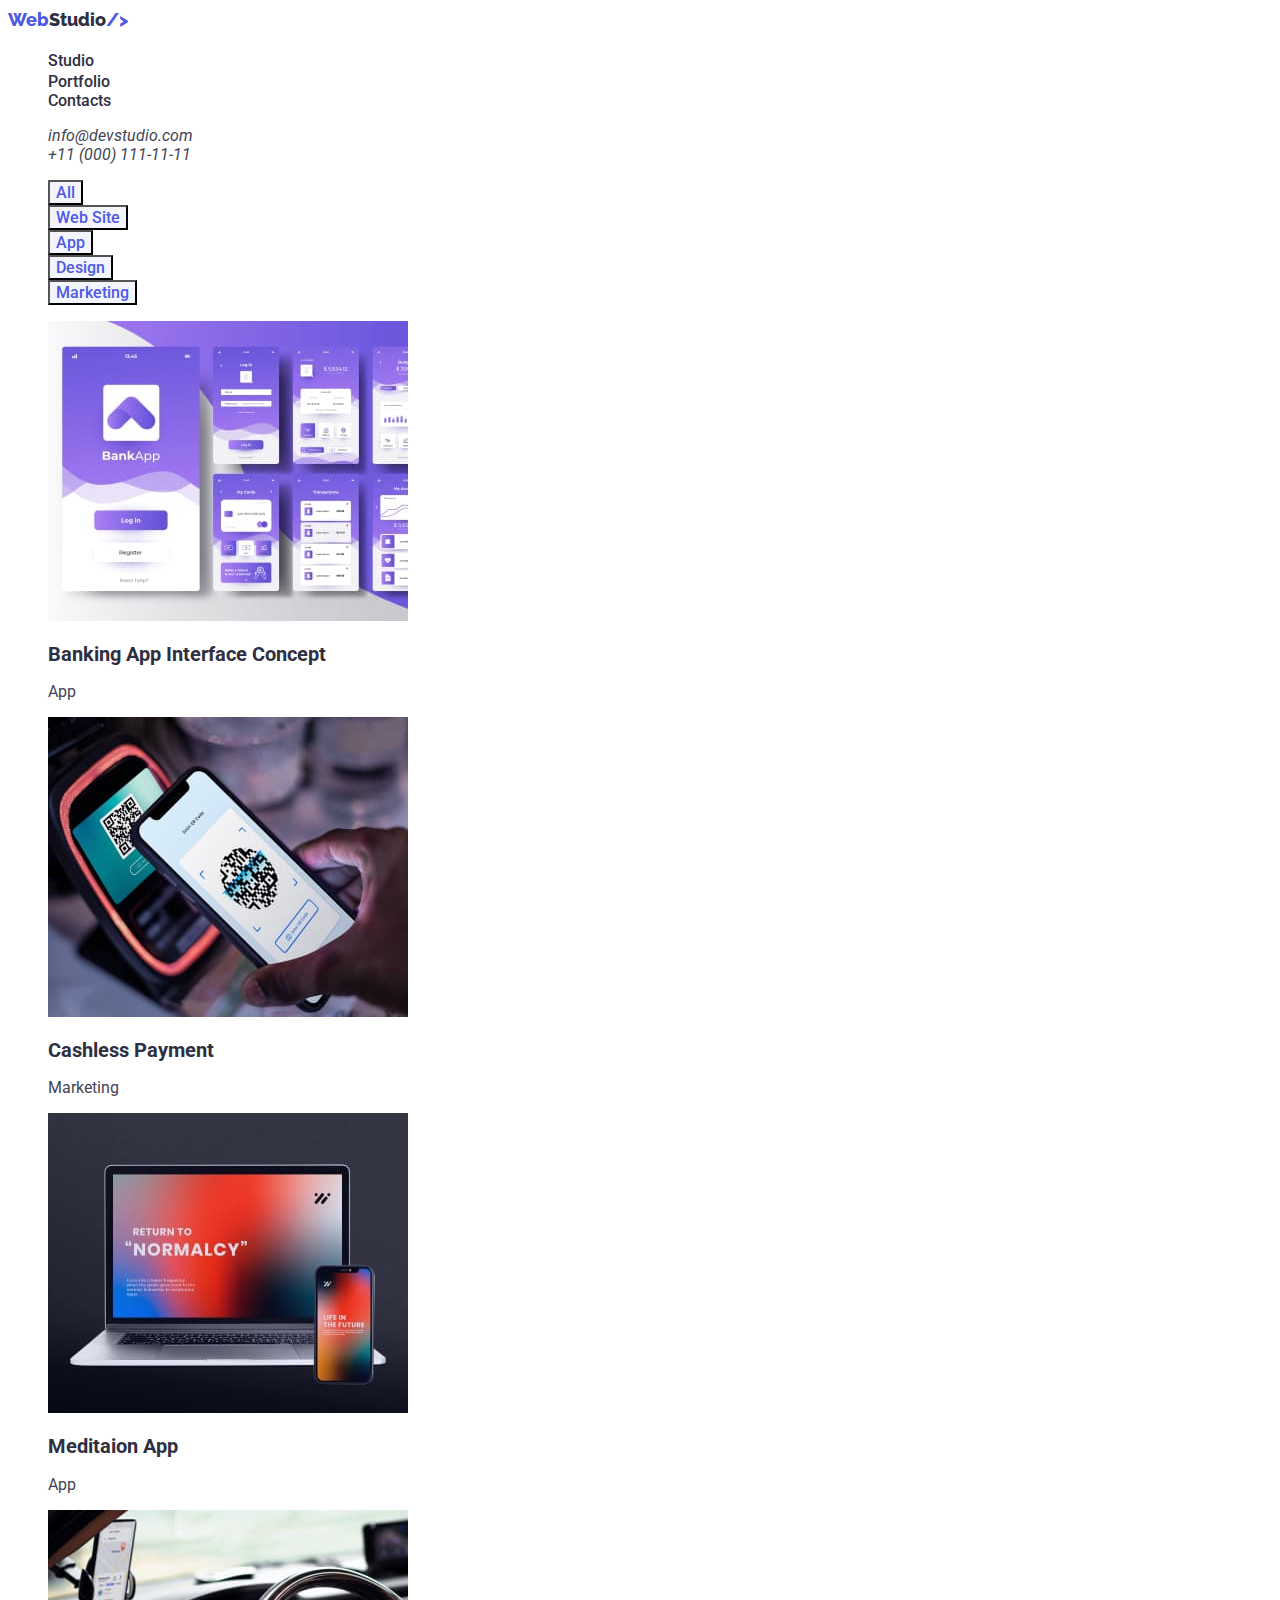
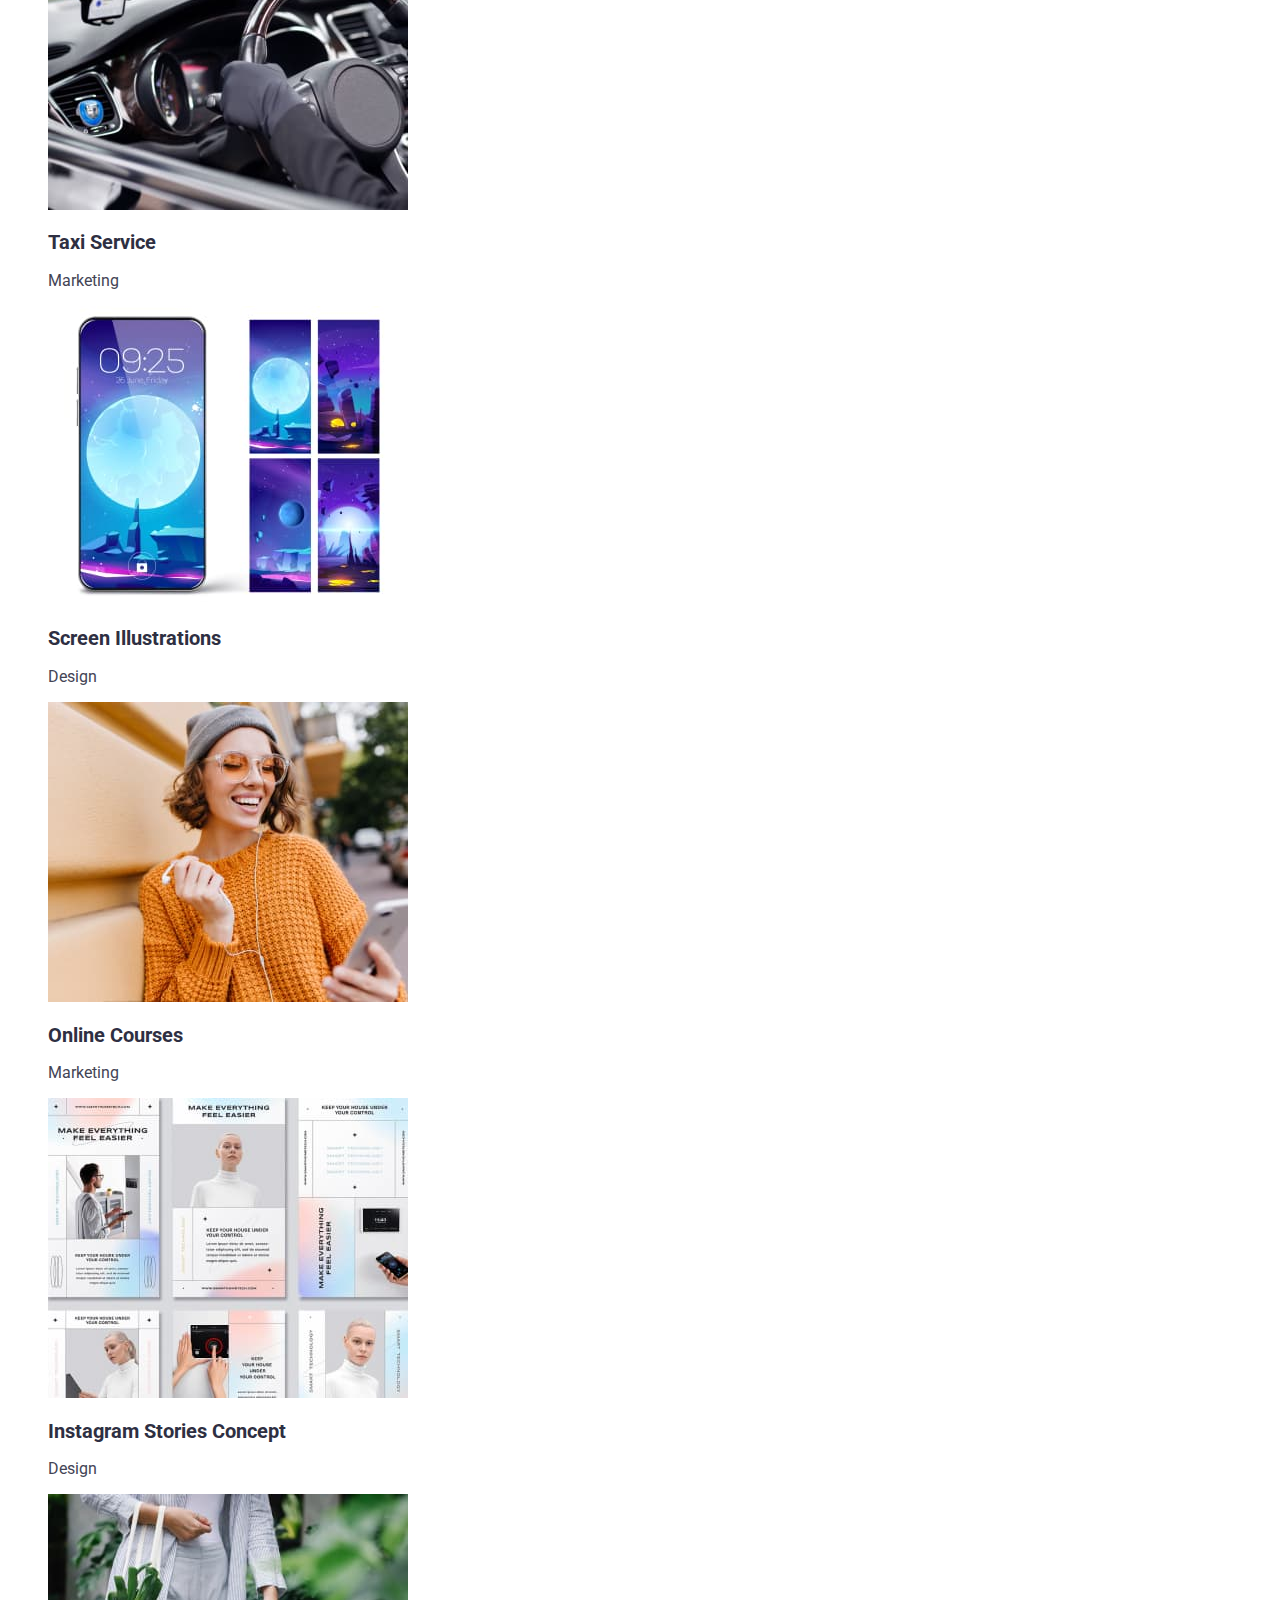
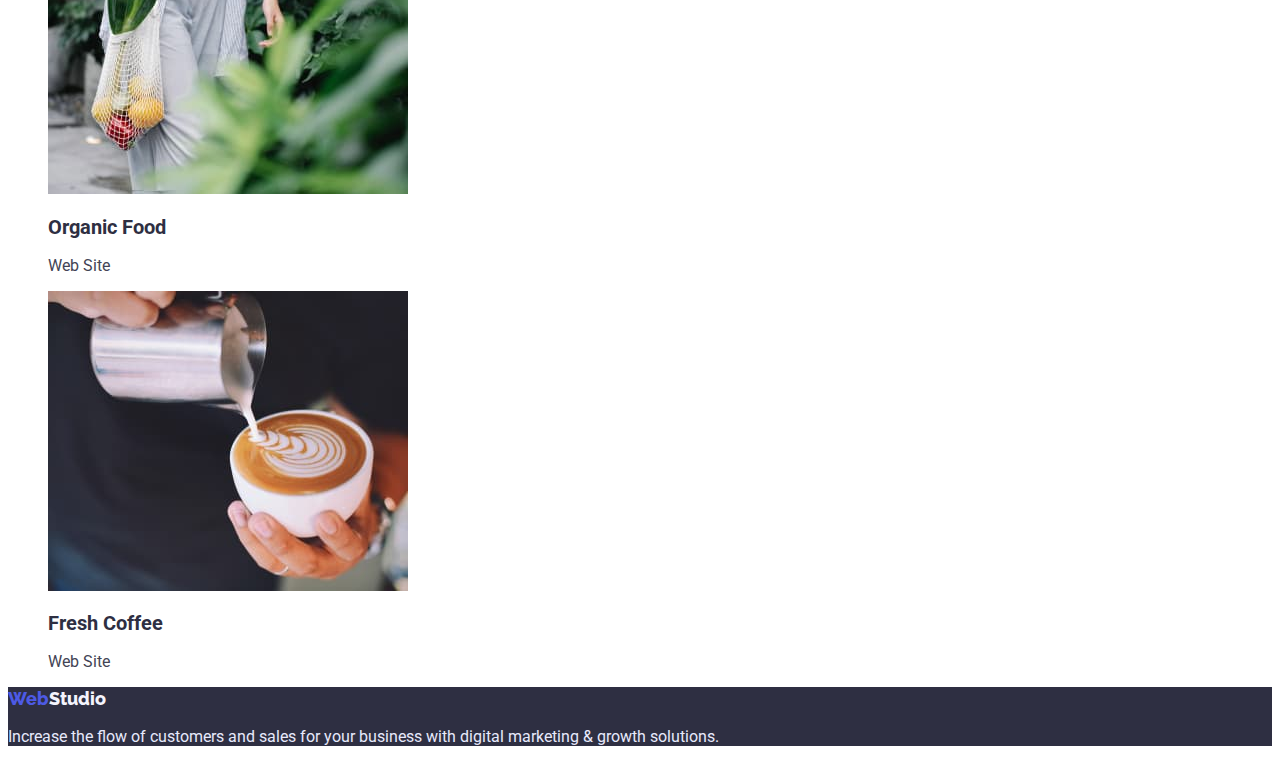
==== portfolio.html @ bbe9b365 "update index html file" ====
<!DOCTYPE html>
<html lang="en">
  <head>
    <meta charset="UTF-8" />
    <meta http-equiv="X-UA-Compatible" content="IE=edge" />
    <meta name="viewport" content="width=device-width, initial-scale=1.0" />
    <title>WebStudio</title>
    <link rel="preconnect" href="https://fonts.googleapis.com">
<link rel="preconnect" href="https://fonts.gstatic.com" crossorigin>
<link href="https://fonts.googleapis.com/css2?family=Raleway:wght@800&family=Roboto:wght@400;500;700&display=swap" rel="stylesheet">
    <link rel="stylesheet" href="./css/styles.css" />
  </head>
  <body class="page">
    <!-- шапка сайта -->
    <header class="page-header">
      <!--навигация сайта-->
      <nav class="cite-nav">
        <a class="link logo" href="./index.html">Web<span class="logo-header">Studio</span>/>
        <ul class="menu list">
          <li class="menu-item">
            <a class="menu-link link" href="">Studio</a>
          </li>
          <li class="menu-item">
            <a class="menu-link link" href="">Portfolio</a>
          </li>
          <li class="menu-item">
            <a class="menu-link link" href="">Contacts</a>
          </li>
        </ul>
      </nav>
      <!--адресс-->
      <address class="contacts">
        <ul class="list">
          <li class="contacts-item">
            <a class="email-address link" href="mailto:info@devstudio.com">info@devstudio.com</a>
          </li>
          <li class="contacts-item">
            <a class="phone-number link" href="tel:+110001111111">+11 (000) 111-11-11</a>
          </li>
        </ul>
      </address>
    </header>
    <main>
        <section class="section">
            <h1 class="title-section" hidden>portfolio</h1>
            <!--список кнопок -->
            <ul class="list">
                <li>
                    <button class="filter-btn" type="button">All</button>
                </li>
                <li>
                    <button class="filter-btn" type="button">Web Site</button>
                </li>
                <li>
                    <button class="filter-btn" type="button">App</button>
                </li>
                <li>
                    <button class="filter-btn" type="button">Design</button>
                </li>
                <li>
                    <button class="filter-btn" type="button">Marketing</button>
                </li>
            </ul>
            <!-- список карточек -->
            <ul class="list">
                <li>
                    <img src="./images/portfolio/banking-app.jpg"
                     alt="Banking App" width="360" height="300">
                    <h2 class="title-text">Banking App Interface Concept</h2>
                    <p class="text">App</p>
                </li>
                <li>
                    <img src="./images/portfolio/cashless-payment.jpg"
                     alt="Cashless" width="360" height="300">
                    <h2 class="title-text">Cashless Payment</h2>
                    <p class="text">Marketing</p>
                </li>
                <li>
                    <img src="./images/portfolio/meditation-app.jpg"
                     alt="laptop and phone" width="360" height="300">
                    <h2 class="title-text">Meditaion App</h2>
                    <p class="text">App</p>
                </li>
                <li>
                    <img src="./images/portfolio/taxi-service.jpg"
                     alt="man driving" width="360" height="300">
                    <h2 class="title-text">Taxi Service</h2>
                    <p class="text">Marketing</p>
                </li>
                <li>
                    <img src="./images/portfolio/screen-illustrations.jpg"
                     alt="phone screen" width="360" height="300">
                    <h2 class="title-text">Screen Illustrations</h2>
                    <p class="text">Design</p>
                </li>
                <li>
                    <img src="./images/portfolio/online-courses.jpg"
                     alt="girl in headphones" width="360" height="300">
                    <h2 class="title-text">Online Courses</h2>
                    <p class="text">Marketing</p>
                </li>
                <li>
                    <img src="./images/portfolio/instagram-stories.jpg"
                     alt="photo gallery" width="360" height="300">
                    <h2 class="title-text">Instagram Stories Concept</h2>
                    <p class="text">Design</p>
                </li>
                <li>
                    <img src="./images/portfolio/organic-food.jpg"
                     alt="vegetables in a bag" width="360" height="300">
                    <h2 class="title-text">Organic Food</h2>
                    <p class="text">Web Site</p>
                </li>
                <li>
                    <img src="./images/portfolio/fresh-coffee.jpg"
                     alt="a cup of coffee" width="360" height="300">
                    <h2 class="title-text">Fresh Coffee</h2>
                    <p class="text">Web Site</p>
                </li>
            </ul>
        </section>
    </main>
    <!-- футер сайта -->
    <footer class="footer">
      <a class="link logo" href="./index.html">Web<span class="logo-footer">Studio</span></a>
      <p class="text-footer">
        Increase the flow of customers and sales for your business with digital
        marketing & growth solutions.
      </p>
    </footer>
  </body>
</html>
---- css/styles.css ----
/*белый текст #FFFFFF */
/*цвет текста #434455*/
/*цвет заголовков #2E2F42*/
/*цвет текста футер #E7E9FC , цвет лого #F4F4FD  */
/*кнопка и web #4D5AE5 */
/*цвет секции серий #F4F4FD*/
/*фоновый цвет первой секции #2E2F42*/
:root {
  --primary-text-color: #434455;
  --title-text-color: #2e2f42;
  --accent-color: #4d5ae5;
  --cite-white-color: #ffffff;
  --second-accent-grey: #f4f4fd;
  --text-footer: #e7e9fc;
}
body {
  background-color: var(--cite-white-color);
  color: var(--title-text-color);

  font-family: 'Roboto', sans-serif;
}

.list {
  list-style: none;
}
.link {
  text-decoration: none;
}
/*=========== logo ===========*/
.logo {
  font-family: 'Raleway', sans-serif;
  font-weight: 800;
  font-size: 18px;
  line-height: 24px;
  letter-spacing: 1, 33;
  color: var(--accent-color);
}
.logo-header {
  color: var(--title-text-color);
}
.logo-footer {
  color: var(--second-accent-grey);
}
/*======== MENU =============*/
.menu-link {
  font-weight: 500;
  font-size: 16px;
  line-height: 1, 5;
  letter-spacing: 2%;
  color: inherit;
}
.menu-link:hover,
.menu-link:focus {
  color: var(--accent-color);
}
/*========== ADDRESS =========*/
.phone-number,
.email-address {
  font-weight: 400;
  font-size: 16px;
  line-height: 1, 5;
  letter-spacing: 2%;
  color: var(--primary-text-color);
}
.email-address:hover,
.email-address:focus {
  color: var(--accent-color);
}
.phone-number:hover,
.phone-number:focus {
  color: var(--accent-color);
}
/*=========== BUTTON ========*/
.modal-btn {
  font-family: inherit;
  font-weight: 500;
  font-size: 16px;
  line-height: 1, 5;
  letter-spacing: 4%;
  cursor: pointer;
}
.modal-btn:hover,
.modal-btn:focus {
  background-color: var(--accent-color);
  color: var(--cite-white-color);
}
/* =========== FILTER BUTTON ===========*/
.filter-btn {
  font-family: inherit;
  font-weight: 500;
  font-size: 16px;
  line-height: 1, 5;
  letter-spacing: 4%;
  cursor: pointer;
  background-color: var(--second-accent-grey);
  color: var(--accent-color);
}
.filter-btn:hover,
.filter-btn:focus {
  background-color: var(--accent-color);
  color: var(--cite-white-color);
}
/* ========== TEXT ===========*/
.title-text {
  font: weight 500px;
  font-size: 20px;
  line-height: 1, 2;
  letter-spacing: 2%;
}
.title-section {
  font-weight: 700;
  font-size: 36px;
  line-height: 1, 11;
  letter-spacing: 2%;
}
.text {
  font-size: 16px;
  line-height: 1, 5;
  letter-spacing: 2%;
  color: var(--primary-text-color);
}
/*========= HERO SECTION =============*/
.hero {
  background-color: #2e2f42;
}
.hero-title {
  font-weight: 700;
  font-size: 56px;
  line-height: 1, 07;
  letter-spacing: 2%;
  color: var(--cite-white-color);
}
/*========== SECTIONS ==========*/
.our-team {
  background-color: var(--second-accent-grey);
}
/*========== FOOTER =============*/
.footer {
  background-color: var(--title-text-color);
}
.text-footer {
  color: var(--text-footer);
  font-size: 16px;
  line-height: 1, 5;
  letter-spacing: 2%;
}
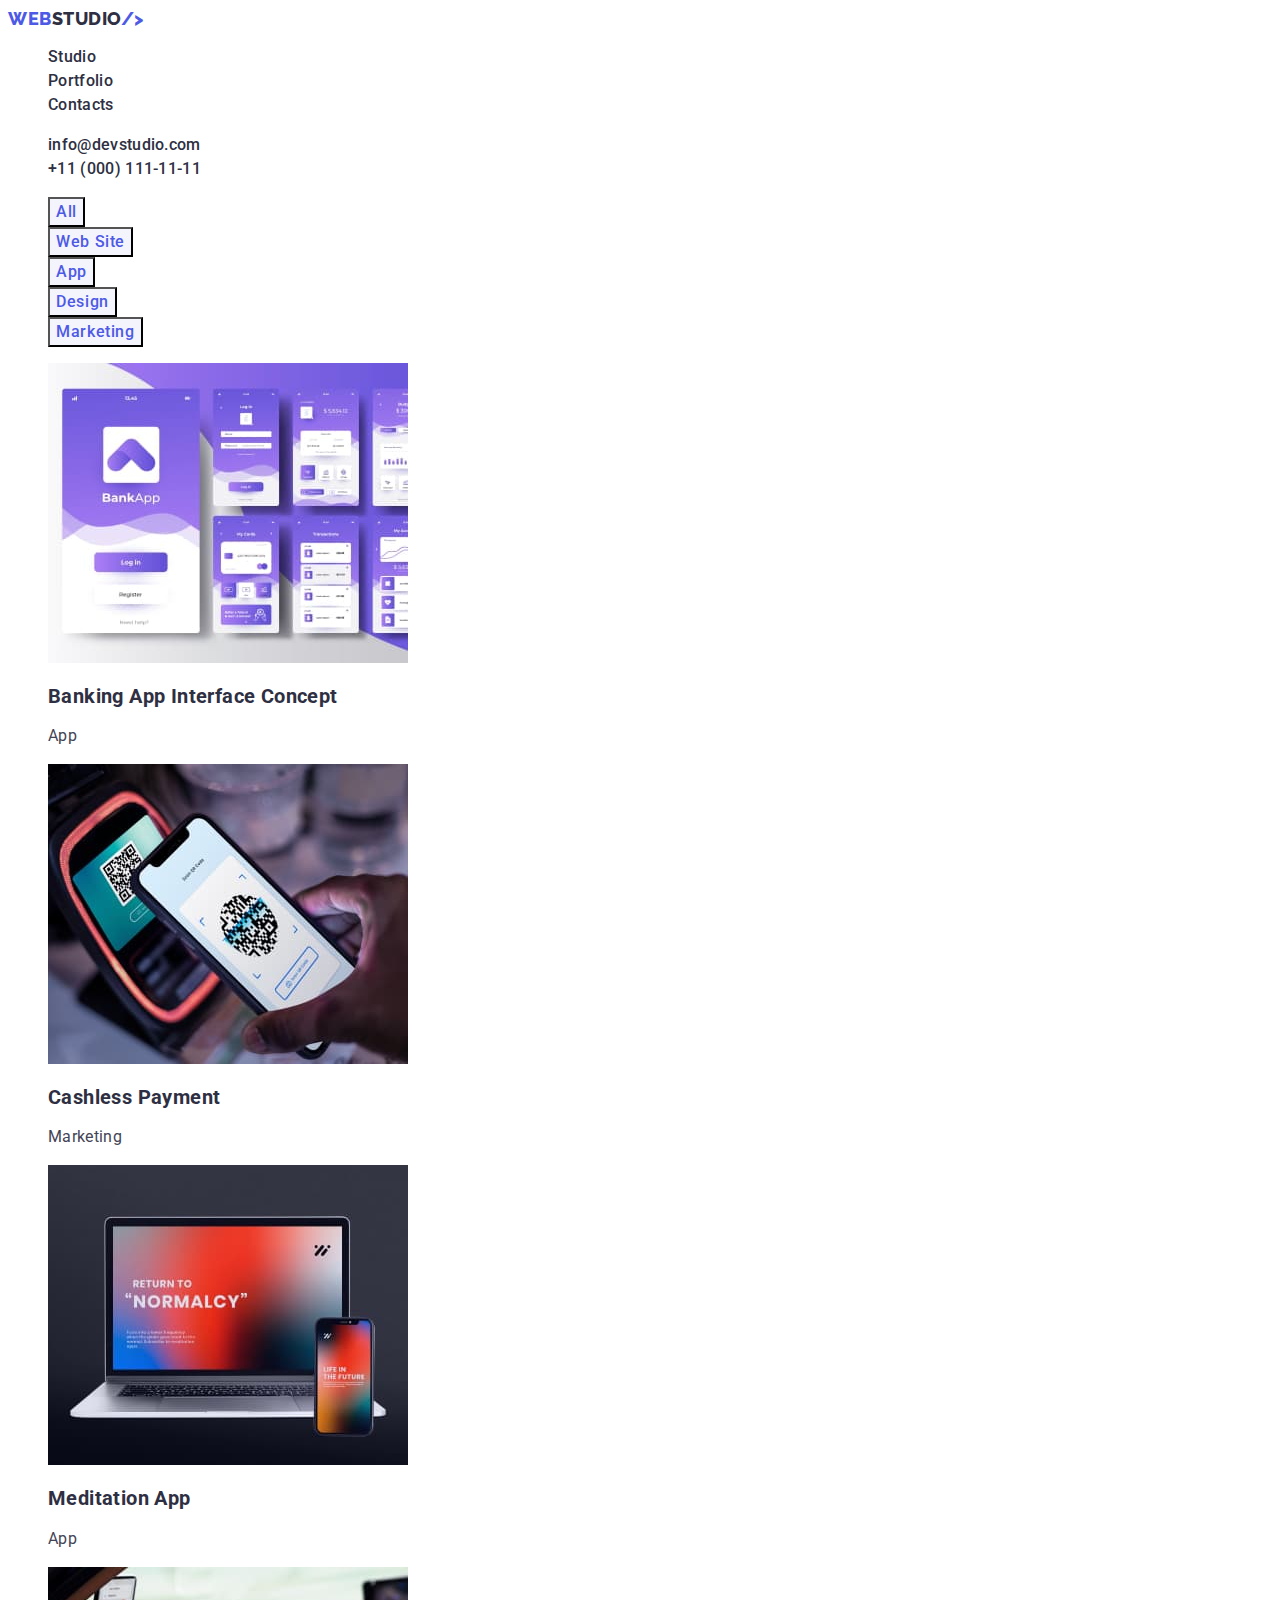
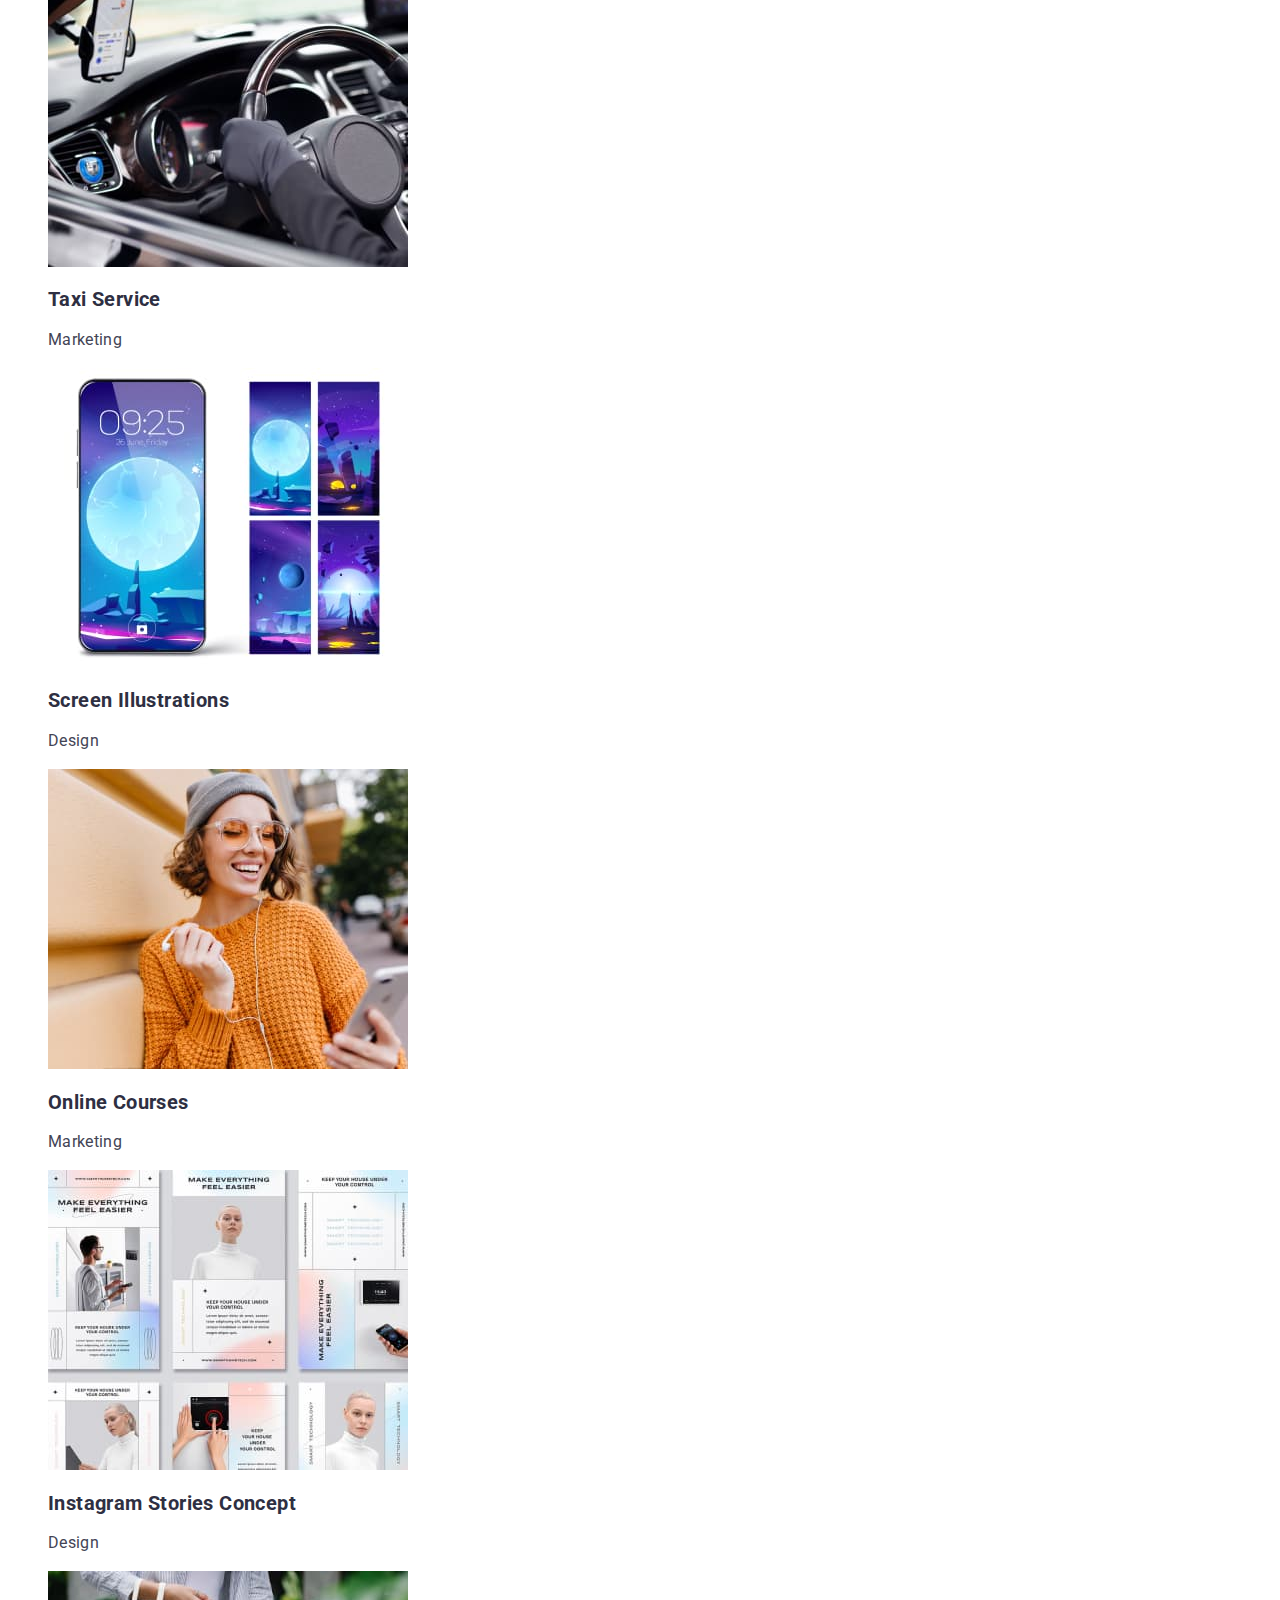
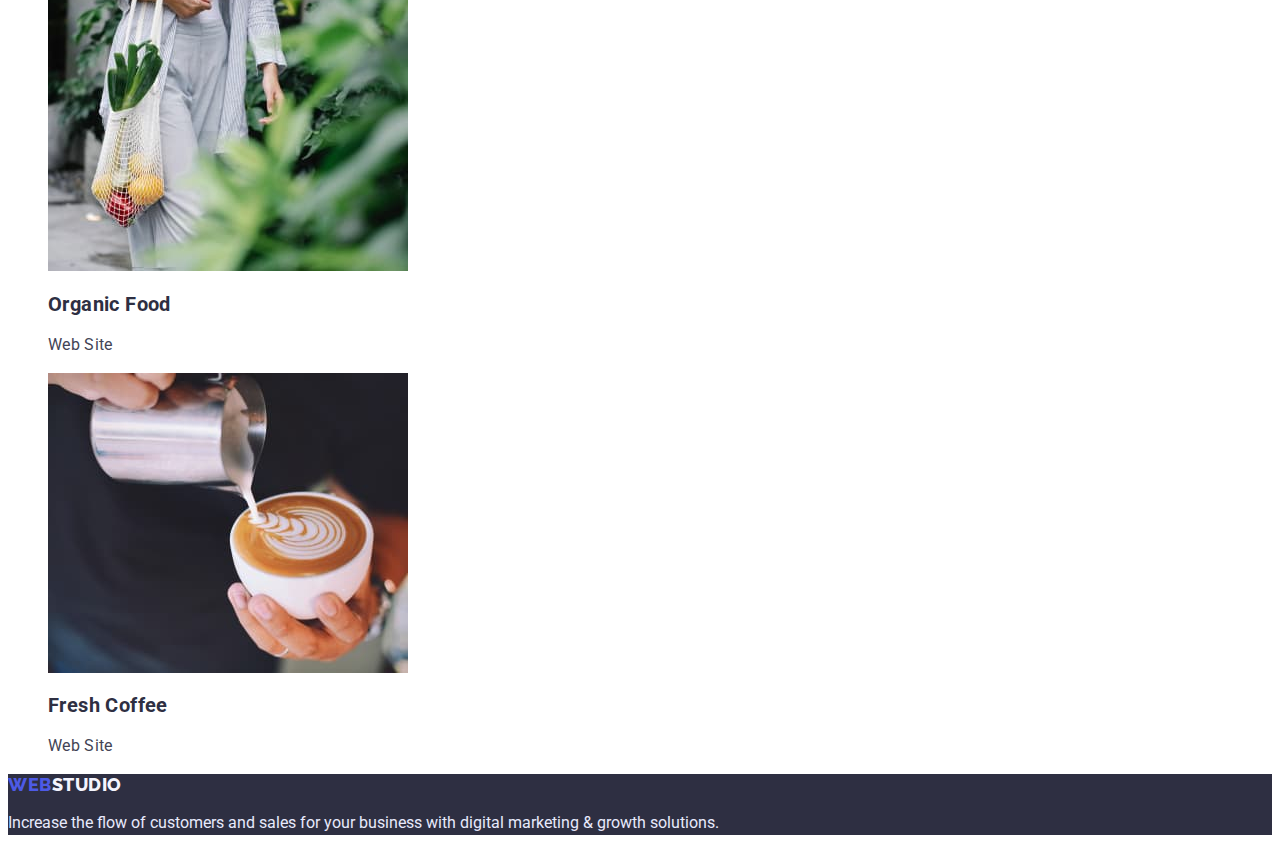
==== commit cd7ad5e3: "uberdate html files" ====
--- a/portfolio.html
+++ b/portfolio.html
@@ -8,7 +8,7 @@
     <link rel="preconnect" href="https://fonts.googleapis.com">
 <link rel="preconnect" href="https://fonts.gstatic.com" crossorigin>
 <link href="https://fonts.googleapis.com/css2?family=Raleway:wght@800&family=Roboto:wght@400;500;700&display=swap" rel="stylesheet">
-    <link rel="stylesheet" href="./css/styles.css" />
+    <link rel="stylesheet" href="./css/styles.css"/>
   </head>
   <body class="page">
     <!-- шапка сайта -->
@@ -18,10 +18,10 @@
         <a class="link logo" href="./index.html">Web<span class="logo-header">Studio</span>/>
         <ul class="menu list">
           <li class="menu-item">
-            <a class="menu-link link" href="">Studio</a>
+            <a class="menu-link link" href="./index.html">Studio</a>
           </li>
           <li class="menu-item">
-            <a class="menu-link link" href="">Portfolio</a>
+            <a class="menu-link link" href="./portfolio.html">Portfolio</a>
           </li>
           <li class="menu-item">
             <a class="menu-link link" href="">Contacts</a>
@@ -32,10 +32,10 @@
       <address class="contacts">
         <ul class="list">
           <li class="contacts-item">
-            <a class="email-address link" href="mailto:info@devstudio.com">info@devstudio.com</a>
+            <a class="email-address link menu-link" href="mailto:info@devstudio.com">info@devstudio.com</a>
           </li>
           <li class="contacts-item">
-            <a class="phone-number link" href="tel:+110001111111">+11 (000) 111-11-11</a>
+            <a class="phone-number link menu-link" href="tel:+110001111111">+11 (000) 111-11-11</a>
           </li>
         </ul>
       </address>
@@ -64,58 +64,76 @@
             <!-- список карточек -->
             <ul class="list">
                 <li>
+                  <a class="link" href="">
                     <img src="./images/portfolio/banking-app.jpg"
                      alt="Banking App" width="360" height="300">
                     <h2 class="title-text">Banking App Interface Concept</h2>
                     <p class="text">App</p>
+                    </a>
                 </li>
                 <li>
+                  <a class="link" href="">
                     <img src="./images/portfolio/cashless-payment.jpg"
                      alt="Cashless" width="360" height="300">
                     <h2 class="title-text">Cashless Payment</h2>
                     <p class="text">Marketing</p>
+                    </a>
                 </li>
                 <li>
+                  <a class="link" href="">
                     <img src="./images/portfolio/meditation-app.jpg"
                      alt="laptop and phone" width="360" height="300">
-                    <h2 class="title-text">Meditaion App</h2>
+                    <h2 class="title-text">Meditation App</h2>
                     <p class="text">App</p>
+                    </a>
                 </li>
                 <li>
+                  <a class="link" href="">
                     <img src="./images/portfolio/taxi-service.jpg"
                      alt="man driving" width="360" height="300">
                     <h2 class="title-text">Taxi Service</h2>
                     <p class="text">Marketing</p>
+                    </a>
                 </li>
                 <li>
+                  <a class="link" href="">
                     <img src="./images/portfolio/screen-illustrations.jpg"
                      alt="phone screen" width="360" height="300">
                     <h2 class="title-text">Screen Illustrations</h2>
                     <p class="text">Design</p>
+                    </a>
                 </li>
                 <li>
+                  <a class="link" href="">
                     <img src="./images/portfolio/online-courses.jpg"
                      alt="girl in headphones" width="360" height="300">
                     <h2 class="title-text">Online Courses</h2>
                     <p class="text">Marketing</p>
+                    </a>
                 </li>
                 <li>
+                  <a class="link" href="">
                     <img src="./images/portfolio/instagram-stories.jpg"
                      alt="photo gallery" width="360" height="300">
                     <h2 class="title-text">Instagram Stories Concept</h2>
                     <p class="text">Design</p>
+                    </a>
                 </li>
                 <li>
+                  <a class="link" href="">
                     <img src="./images/portfolio/organic-food.jpg"
                      alt="vegetables in a bag" width="360" height="300">
                     <h2 class="title-text">Organic Food</h2>
                     <p class="text">Web Site</p>
+                    </a>
                 </li>
                 <li>
+                  <a class="link" href="">
                     <img src="./images/portfolio/fresh-coffee.jpg"
                      alt="a cup of coffee" width="360" height="300">
                     <h2 class="title-text">Fresh Coffee</h2>
                     <p class="text">Web Site</p>
+                    </a>
                 </li>
             </ul>
         </section>
--- a/css/styles.css
+++ b/css/styles.css
@@ -15,7 +15,7 @@
 }
 body {
   background-color: var(--cite-white-color);
-  color: var(--title-text-color);
+  color: var(--primary-text-color);
 
   font-family: 'Roboto', sans-serif;
 }
@@ -31,8 +31,9 @@
   font-family: 'Raleway', sans-serif;
   font-weight: 800;
   font-size: 18px;
-  line-height: 24px;
-  letter-spacing: 1, 33;
+  line-height: 1.17;
+  letter-spacing: 0.03em;
+  text-transform: uppercase;
   color: var(--accent-color);
 }
 .logo-header {
@@ -45,39 +46,28 @@
 .menu-link {
   font-weight: 500;
   font-size: 16px;
-  line-height: 1, 5;
-  letter-spacing: 2%;
-  color: inherit;
+  line-height: 1.5;
+  letter-spacing: 0.02em;
+  color: var(--title-text-color);
 }
 .menu-link:hover,
 .menu-link:focus {
-  color: var(--accent-color);
+  color: #404bbf;
 }
 /*========== ADDRESS =========*/
-.phone-number,
-.email-address {
-  font-weight: 400;
-  font-size: 16px;
-  line-height: 1, 5;
-  letter-spacing: 2%;
-  color: var(--primary-text-color);
-}
-.email-address:hover,
-.email-address:focus {
-  color: var(--accent-color);
-}
-.phone-number:hover,
-.phone-number:focus {
-  color: var(--accent-color);
+
+.contacts {
+  font-style: normal;
 }
 /*=========== BUTTON ========*/
 .modal-btn {
   font-family: inherit;
   font-weight: 500;
   font-size: 16px;
-  line-height: 1, 5;
-  letter-spacing: 4%;
+  line-height: 1.5;
+  letter-spacing: 0.04em;
   cursor: pointer;
+  color: var(--cite-white-color);
 }
 .modal-btn:hover,
 .modal-btn:focus {
@@ -89,8 +79,8 @@
   font-family: inherit;
   font-weight: 500;
   font-size: 16px;
-  line-height: 1, 5;
-  letter-spacing: 4%;
+  line-height: 1.5;
+  letter-spacing: 0.04em;
   cursor: pointer;
   background-color: var(--second-accent-grey);
   color: var(--accent-color);
@@ -104,19 +94,44 @@
 .title-text {
   font: weight 500px;
   font-size: 20px;
-  line-height: 1, 2;
-  letter-spacing: 2%;
+  line-height: 1.2;
+  letter-spacing: 0.02em;
+  color: var(--title-text-color);
+}
+.title-second-section {
+  font-weight: 500;
+  font-size: 36px;
+  line-height: 1.2;
+  letter-spacing: 0.02em;
+  color: var(--title-text-color);
+}
+.title-work-examples {
+  font-weight: 700;
+  font-size: 36px;
+  line-height: 1.11;
+  letter-spacing: 0.02em;
+  color: var(--title-text-color);
+  text-align: center;
+  text-transform: capitalize;
+}
+
+.title-section-team {
+  font-weight: 500;
+  font-size: 36px;
+  line-height: 1.11;
+  letter-spacing: 0.02em;
+  color: var(--title-text-color);
+  text-align: center;
+  text-transform: capitalize;
 }
 .title-section {
-  font-weight: 700;
-  font-size: 36px;
-  line-height: 1, 11;
-  letter-spacing: 2%;
+  font-weight: 500;
 }
+
 .text {
   font-size: 16px;
-  line-height: 1, 5;
-  letter-spacing: 2%;
+  line-height: 1.5;
+  letter-spacing: 0.02em;
   color: var(--primary-text-color);
 }
 /*========= HERO SECTION =============*/
@@ -126,8 +141,9 @@
 .hero-title {
   font-weight: 700;
   font-size: 56px;
-  line-height: 1, 07;
-  letter-spacing: 2%;
+  line-height: 1.07;
+  letter-spacing: 0.02em;
+  text-align: center;
   color: var(--cite-white-color);
 }
 /*========== SECTIONS ==========*/
@@ -141,6 +157,6 @@
 .text-footer {
   color: var(--text-footer);
   font-size: 16px;
-  line-height: 1, 5;
+  line-height: 1.5;
   letter-spacing: 2%;
 }
